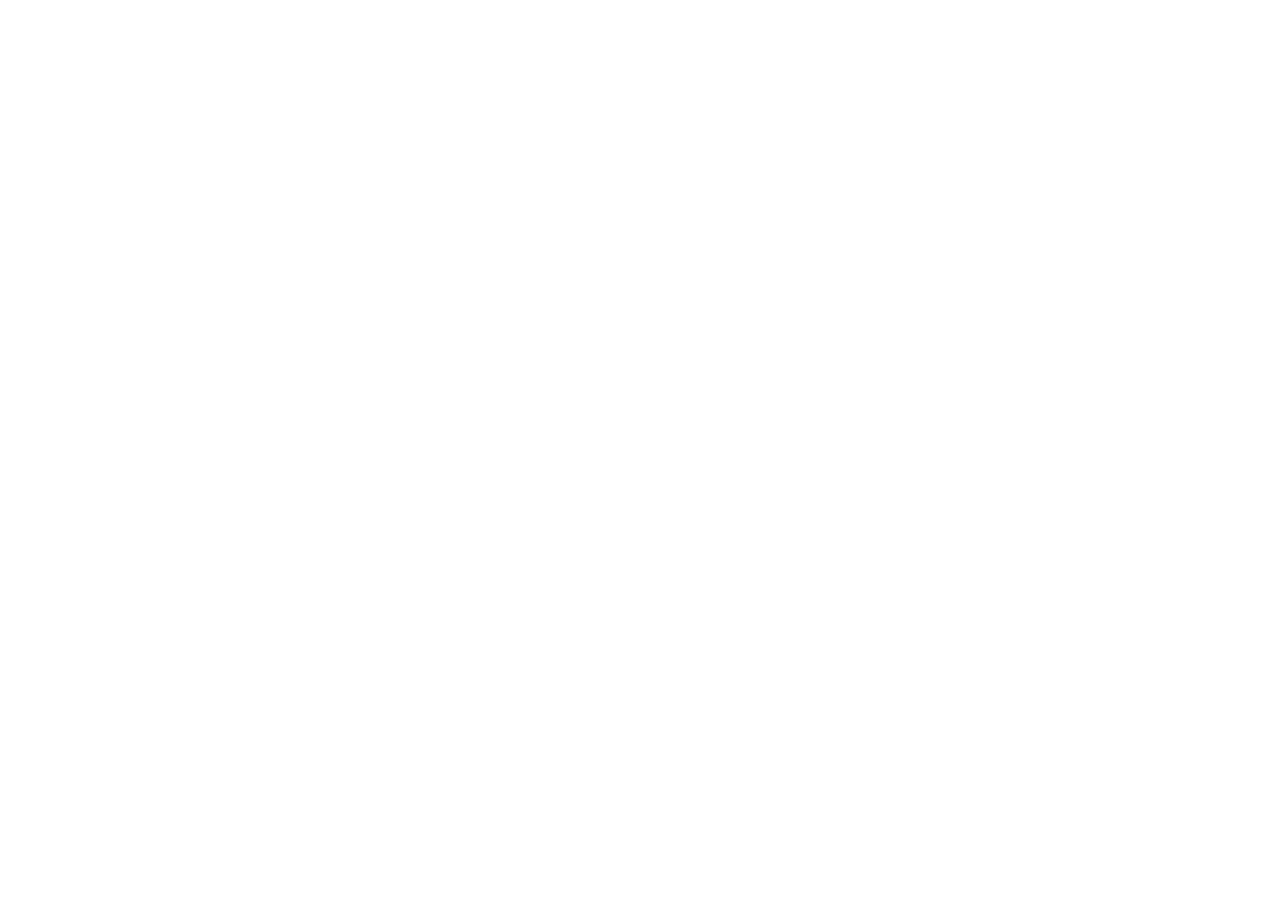
==== index.html @ c4ebf5f5 "Criei a página principal" ====
<!DOCTYPE html>
<html lang="pt-br">
<head>
  <meta charset="UTF-8">
  <meta http-equiv="X-UA-Compatible" content="IE=edge">
  <meta name="viewport" content="width=device-width, initial-scale=1.0">
  <link rel="shortcut icon" href="favicon.ico" type="image/x-icon">
  <title>Projeto Redes Sociais</title>
</head>
<body>
  
</body>
</html>
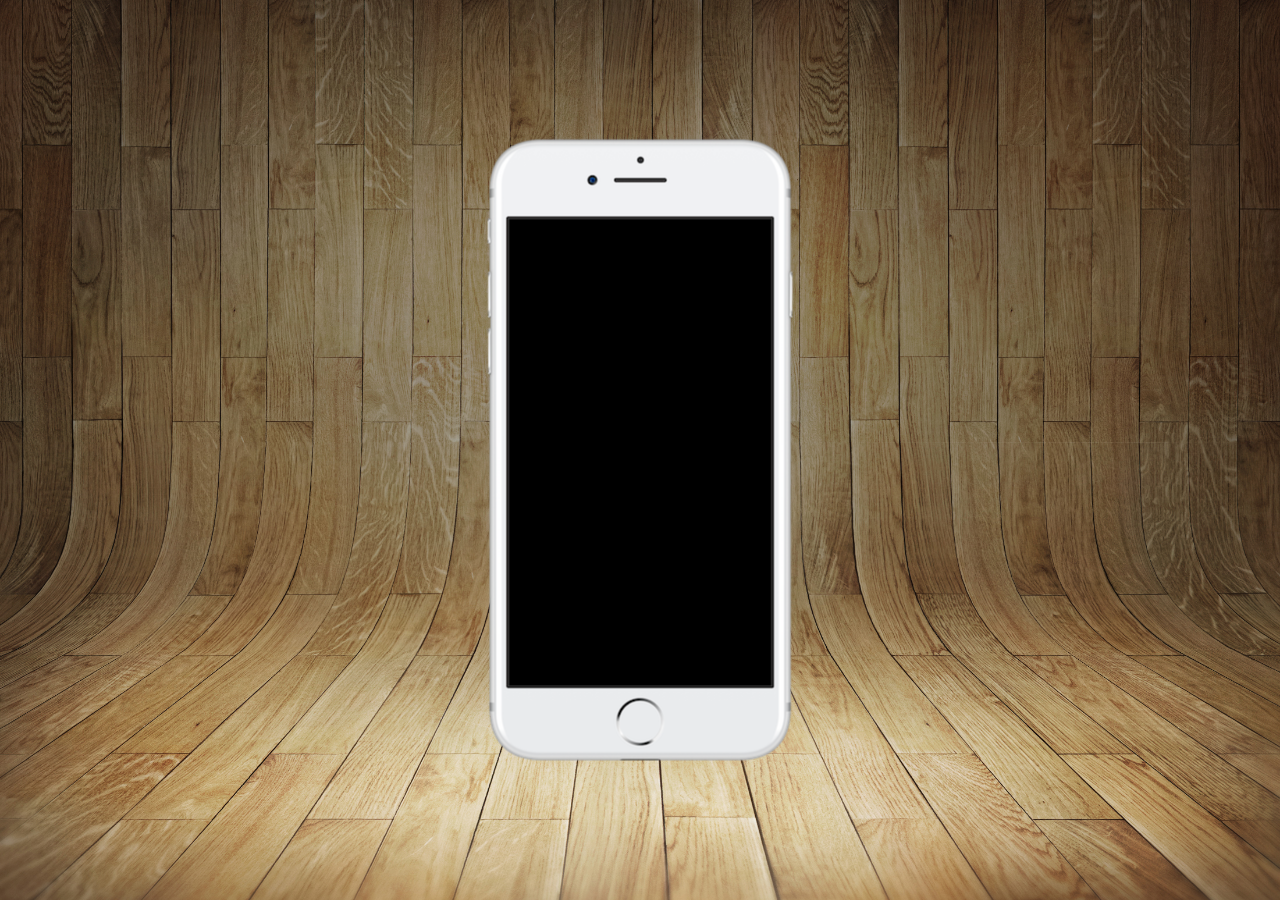
==== commit 13416420: "Criando a página inicial do projeto" ====
--- a/index.html
+++ b/index.html
@@ -4,10 +4,18 @@
   <meta charset="UTF-8">
   <meta http-equiv="X-UA-Compatible" content="IE=edge">
   <meta name="viewport" content="width=device-width, initial-scale=1.0">
+  <link rel="stylesheet" href="estilos/style.css">
   <link rel="shortcut icon" href="favicon.ico" type="image/x-icon">
   <title>Projeto Redes Sociais</title>
 </head>
 <body>
-  
+  <main>
+    <section id="telefone">
+      
+    </section>
+    <section id="redes-sociais">
+
+    </section>
+  </main>
 </body>
 </html>--- a/estilos/style.css
+++ b/estilos/style.css
@@ -0,0 +1,35 @@
+@charset "UTF-8";
+
+* {
+  margin: 0px;
+  padding: 0px;
+  font-family: Arial, Helvetica, sans-serif;
+}
+
+html, body{
+  height: 100vh;
+  width: 100vw;
+  background-color: black;
+}
+
+body{
+  background: url('../imagens/fundo-madeira.jpg') no-repeat top center;
+  background-size: cover;
+  background-attachment: fixed;
+}
+
+main{
+  position: relative;
+  height: 100vh;
+}
+
+section#telefone{
+  position: absolute;
+  top: 50%;
+  left: 50%;
+  transform: translate(-50%,-50%);
+
+  height: 627px;
+  width: 311px;
+  background: url('../imagens/frame-iphone.png') no-repeat;
+}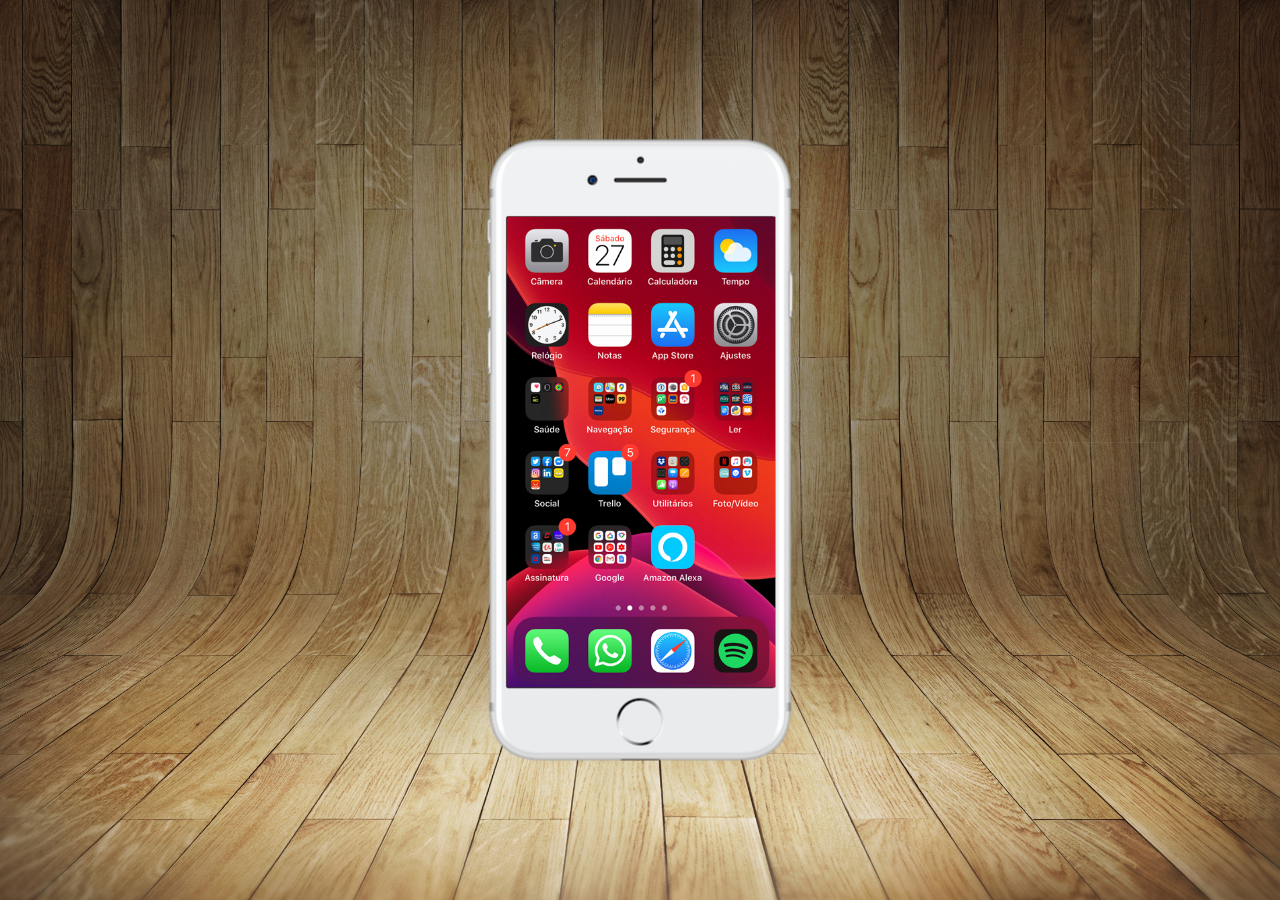
==== commit 154a4784: "Criação da tela home" ====
--- a/index.html
+++ b/index.html
@@ -11,7 +11,7 @@
 <body>
   <main>
     <section id="telefone">
-      
+      <iframe src="home.html" name="tela" id="tela" frameborder="0"></iframe>
     </section>
     <section id="redes-sociais">
 
--- a/estilos/style.css
+++ b/estilos/style.css
@@ -32,4 +32,12 @@
   height: 627px;
   width: 311px;
   background: url('../imagens/frame-iphone.png') no-repeat;
+}
+
+iframe#tela{
+  position: relative;
+  top: 80px;
+  left: 22px;
+  width: 269px;
+  height: 471px;
 }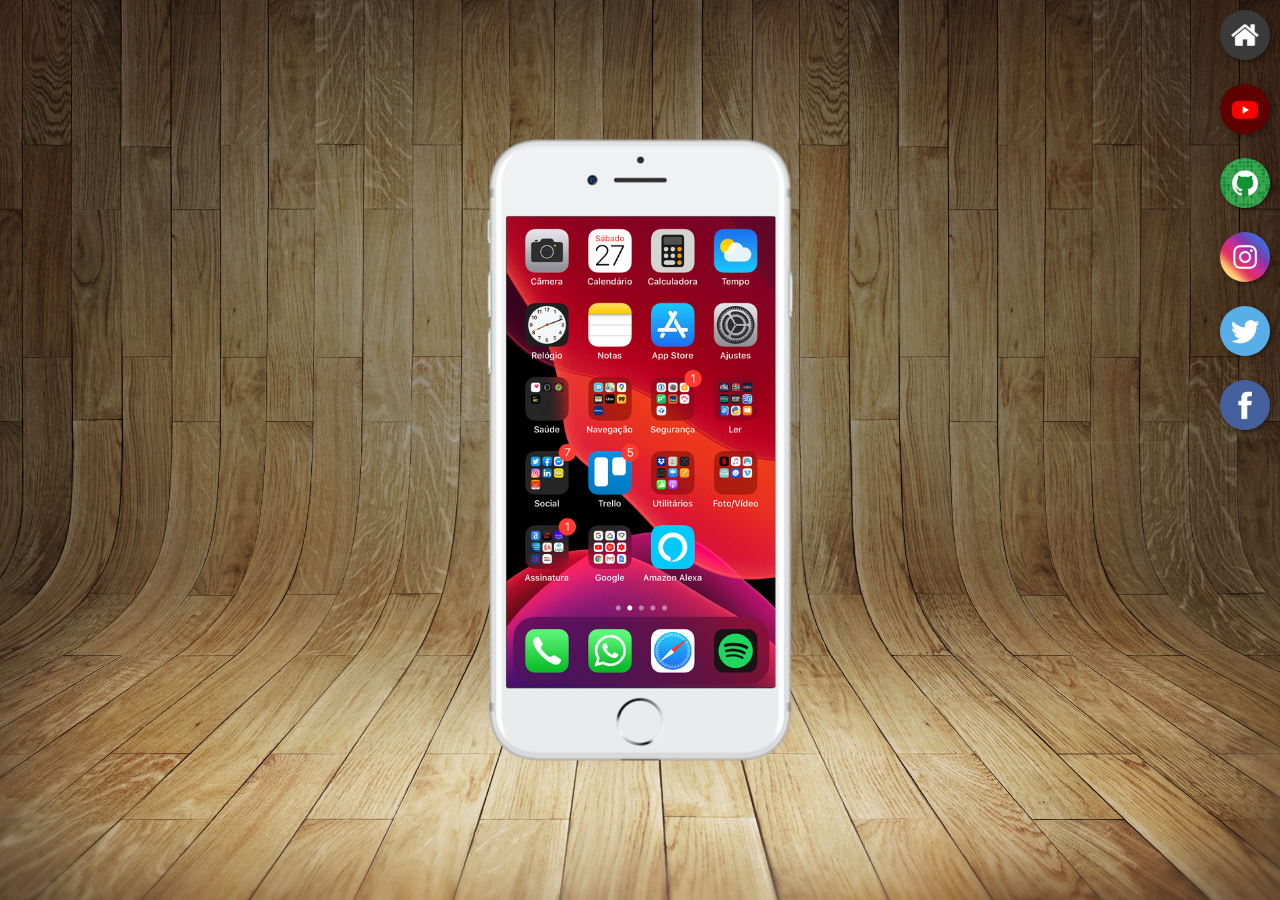
==== commit dc8dc4d0: "Criação dos botões laterais" ====
--- a/index.html
+++ b/index.html
@@ -14,7 +14,12 @@
       <iframe src="home.html" name="tela" id="tela" frameborder="0"></iframe>
     </section>
     <section id="redes-sociais">
-
+      <a href="#" target="tela"><img src="imagens/logo-home.jpg" alt="Home"></a><br>
+      <a href="#" target="tela"><img src="imagens/logo-youtube.jpg" alt="YouTube"></a><br>
+      <a href="#" target="tela"><img src="imagens/logo-github.jpg" alt="GitHub"></a><br>
+      <a href="#" target="tela"><img src="imagens/logo-instagram.jpg" alt="Instagram"></a><br>
+      <a href="#" target="tela"><img src="imagens/logo-twitter.jpg" alt="Twitter"></a><br>
+      <a href="#" target="tela"><img src="imagens/logo-facebook.jpg" alt="Facebook"></a>
     </section>
   </main>
 </body>
--- a/estilos/style.css
+++ b/estilos/style.css
@@ -40,4 +40,23 @@
   left: 22px;
   width: 269px;
   height: 471px;
+}
+
+section#redes-sociais{
+  text-align: right;
+}
+
+section#redes-sociais img{
+  width: 50px;
+  margin: 10px;
+  border-radius: 50%;
+  box-shadow: 2px 2px 5px rgba(0, 0, 0, 0.400);
+  box-sizing: border-box;
+}
+
+section#redes-sociais img:hover{
+  border: 2px solid rgba(255, 255, 255, 0.6);
+  transform: translate(-3px,-3px);
+  box-shadow: 5px 5px 10px rgba(0, 0, 0, 0.600);
+  transition: transform .3s, border .5s;
 }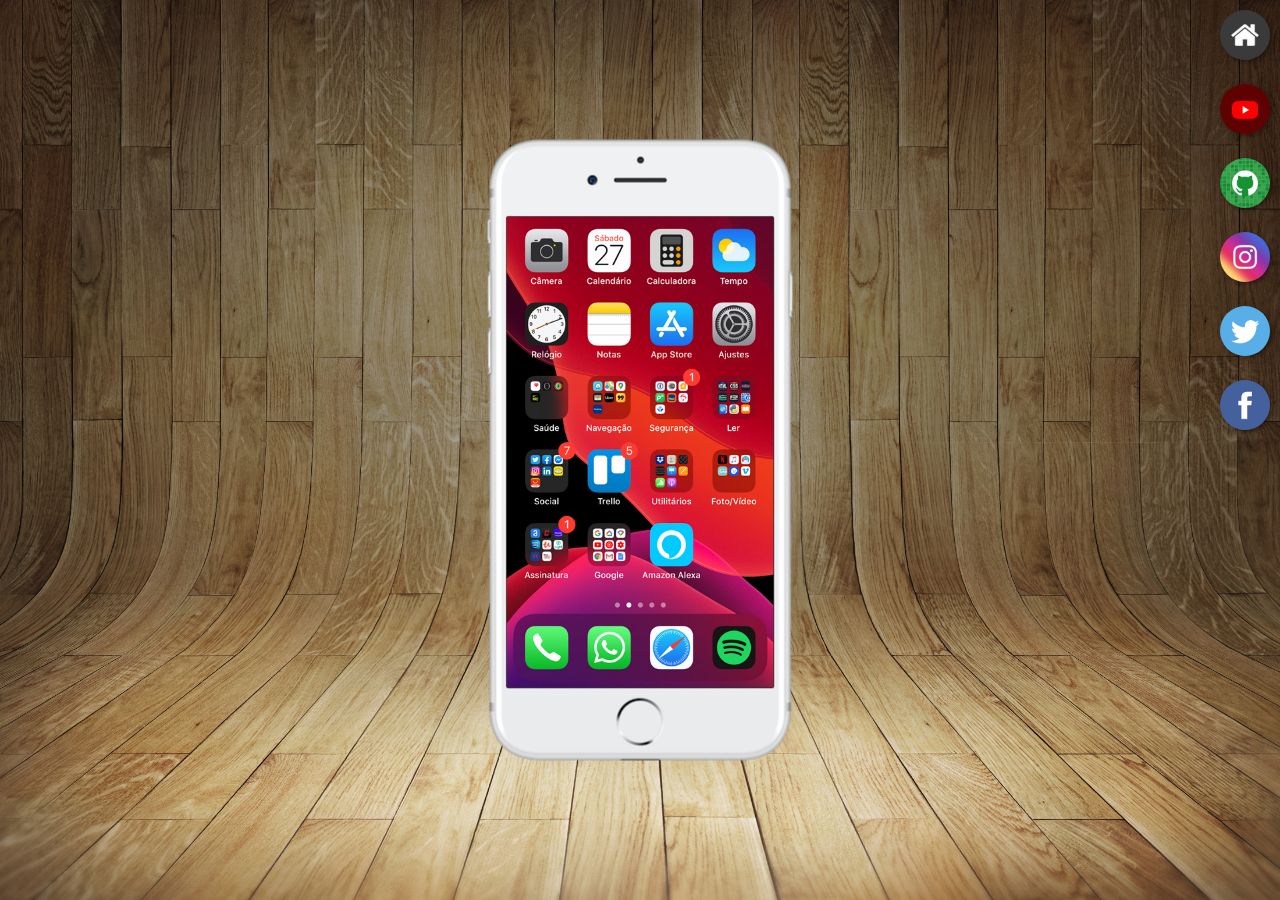
==== commit 3d93cd52: "Criando as páginas de cada rede social" ====
--- a/index.html
+++ b/index.html
@@ -14,12 +14,12 @@
       <iframe src="home.html" name="tela" id="tela" frameborder="0"></iframe>
     </section>
     <section id="redes-sociais">
-      <a href="#" target="tela"><img src="imagens/logo-home.jpg" alt="Home"></a><br>
-      <a href="#" target="tela"><img src="imagens/logo-youtube.jpg" alt="YouTube"></a><br>
-      <a href="#" target="tela"><img src="imagens/logo-github.jpg" alt="GitHub"></a><br>
-      <a href="#" target="tela"><img src="imagens/logo-instagram.jpg" alt="Instagram"></a><br>
-      <a href="#" target="tela"><img src="imagens/logo-twitter.jpg" alt="Twitter"></a><br>
-      <a href="#" target="tela"><img src="imagens/logo-facebook.jpg" alt="Facebook"></a>
+      <a href="home.html" target="tela"><img src="imagens/logo-home.jpg" alt="Home"></a><br>
+      <a href="youtube.html" target="tela"><img src="imagens/logo-youtube.jpg" alt="YouTube"></a><br>
+      <a href="github.html" target="tela"><img src="imagens/logo-github.jpg" alt="GitHub"></a><br>
+      <a href="instagram.html" target="tela"><img src="imagens/logo-instagram.jpg" alt="Instagram"></a><br>
+      <a href="twitter.html" target="tela"><img src="imagens/logo-twitter.jpg" alt="Twitter"></a><br>
+      <a href="facebook.html" target="tela"><img src="imagens/logo-facebook.jpg" alt="Facebook"></a>
     </section>
   </main>
 </body>
--- a/estilos/style.css
+++ b/estilos/style.css
@@ -38,7 +38,7 @@
   position: relative;
   top: 80px;
   left: 22px;
-  width: 269px;
+  width: 267px;
   height: 471px;
 }
 
